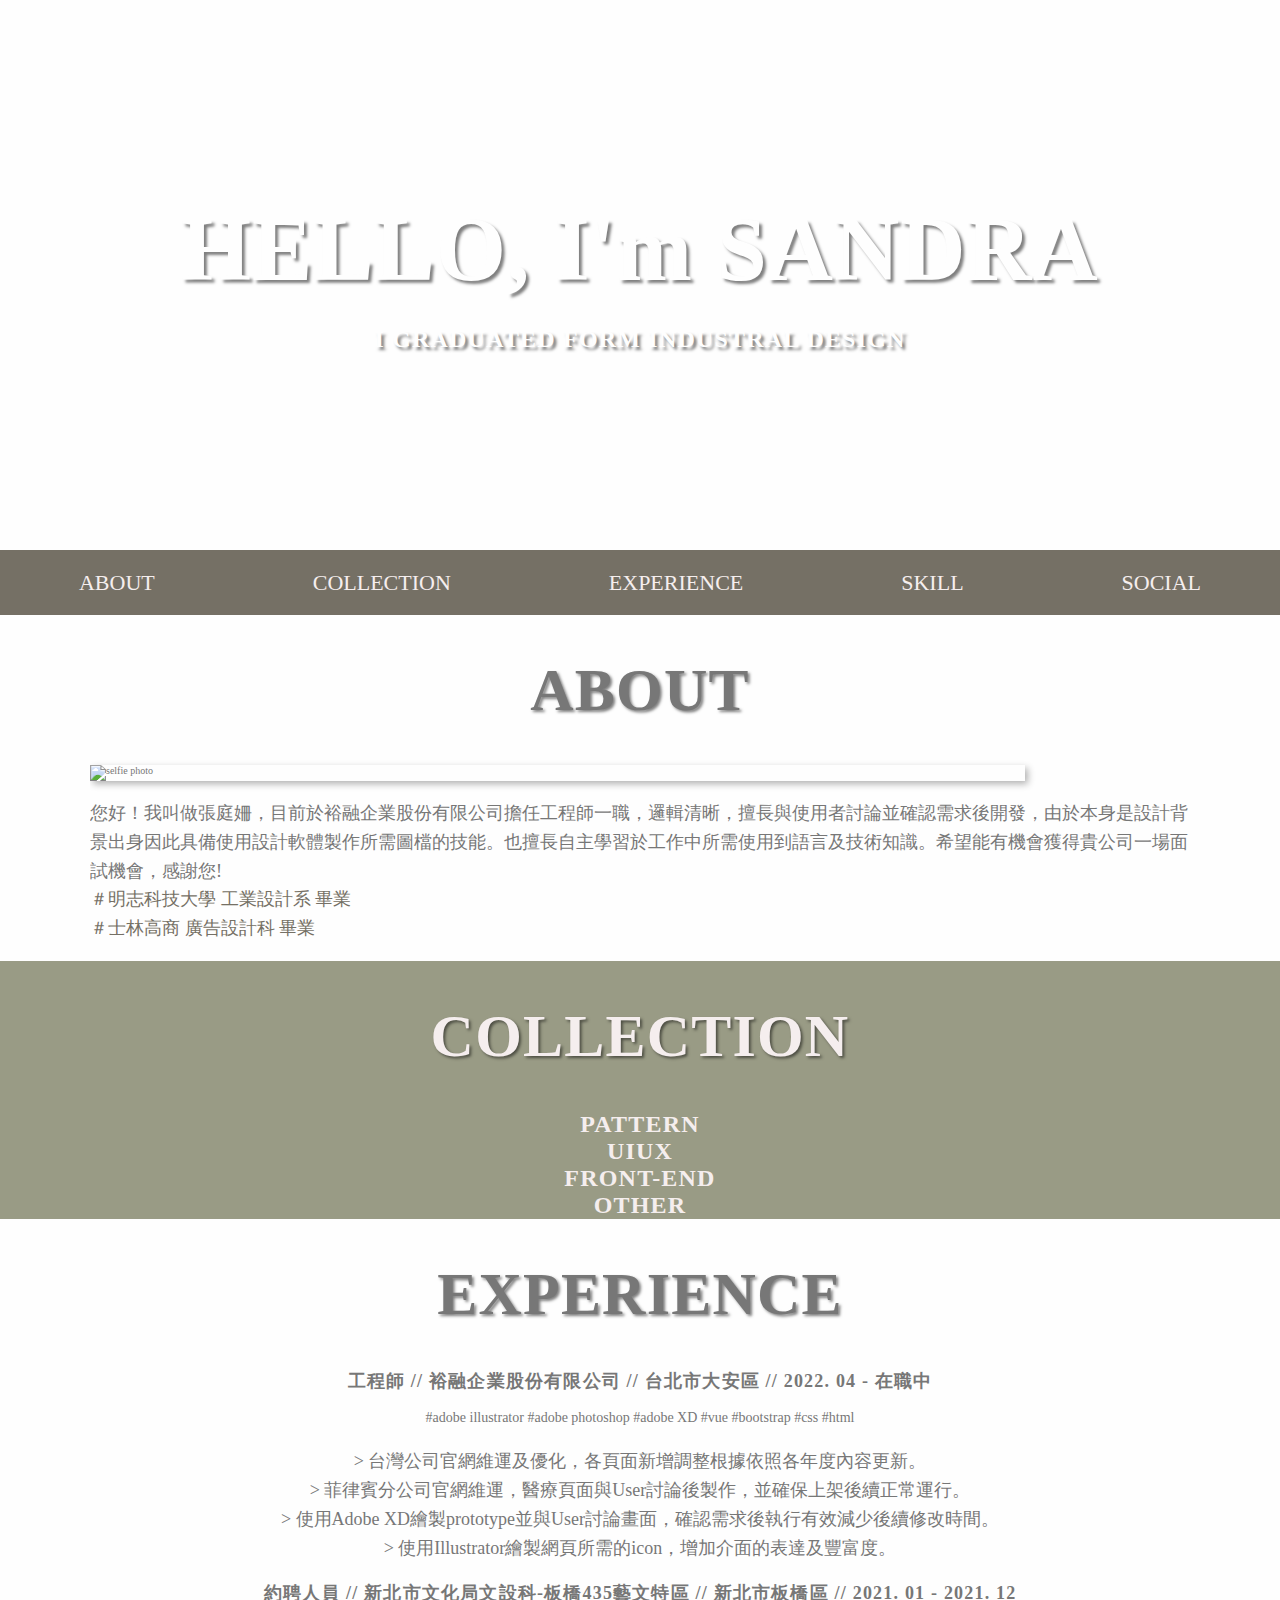
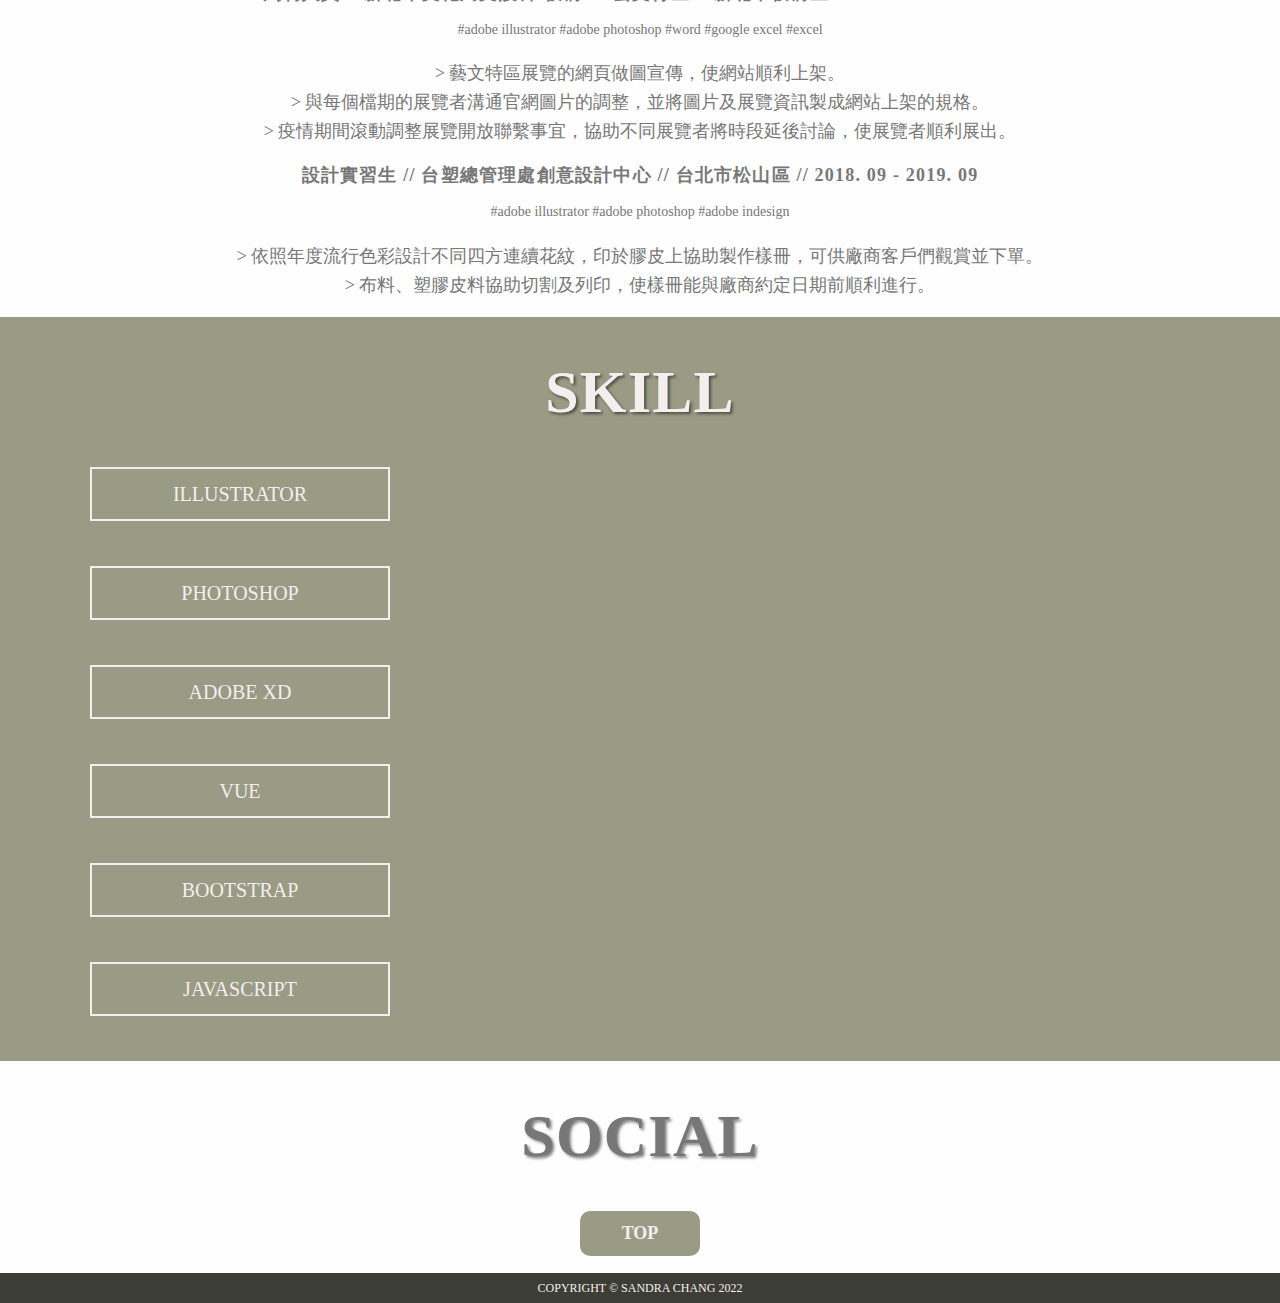
==== index.html @ c82c9b37 "調整collection區塊，把原本的圖改為fontawesome。" ====
<!DOCTYPE html>
<html lang="en">

<head>
	<meta charset="UTF-8">
	<meta name="viewport" content="width=device-width, initial-scale=1.0, maximum-scale=1.0, user-scalable=0">
	<title>SANDRA'S PORTFOLIO</title>
	<!-- BOOTSTRAP CDN CSS -->
	<link href="https://cdn.jsdelivr.net/npm/bootstrap@5.1.1/dist/css/bootstrap.min.css" rel="stylesheet"
		integrity="sha384-F3w7mX95PdgyTmZZMECAngseQB83DfGTowi0iMjiWaeVhAn4FJkqJByhZMI3AhiU" crossorigin="anonymous">
	<link rel="stylesheet" href="CSS/style1.css">
	<link rel="stylesheet" href="CSS/rwd.css">
	<!-- fontawesome cdn -->
	<link rel="stylesheet" href="https://cdnjs.cloudflare.com/ajax/libs/font-awesome/6.4.2/css/all.min.css" integrity="sha512-z3gLpd7yknf1YoNbCzqRKc4qyor8gaKU1qmn+CShxbuBusANI9QpRohGBreCFkKxLhei6S9CQXFEbbKuqLg0DA==" crossorigin="anonymous" referrerpolicy="no-referrer" />
</head>

<body>
	<div class="wrapper">

		<!----------- 主視覺 --------------------------------->

		<header id="top">
			<!-- <div class="main"> -->
			<!-- tododel -->
			<h1>HELLO, I'm SANDRA</h1>
			<h3 class="text-center">I GRADUATED FORM INDUSTRAL DESIGN</h3>
			<!-- </div>			 -->
			<!-- tododel -->
		</header>

		<!-----------主選單--------------------------------->

		<div class="sel">
			<div class="container">
				<!-- 移出class="main" -->
				<ul class="row g-2">
					<li class="btn1 col-12 col-md-4 col-lg-2" style="margin-top: 0;"><a href="#about">ABOUT</a></li>
					<li class="btn2 col-12 col-md-4 col-lg-2" style="margin-top: 0;"><a href="#collection">COLLECTION</a></li>
					<li class="btn3 col-12 col-md-4 col-lg-2" style="margin-top: 0;"><a href="#experience">EXPERIENCE</a></li>
					<li class="btn4 col-12 col-md-4 col-lg-2" style="margin-top: 0;"><a href="#skill">SKILL</a></li>
					<li class="btn5 col-12 col-md-4 col-lg-2" style="margin-top: 0;"><a href="#social">SOCIAL</a></li>
				</ul>
			</div>
		</div>
		<!-----------關於ABOUT------------------------------>

		<div class="about mb-5" id="about">
			<div class="main container">
				<!-- 移出class="main" -->
				<h2>ABOUT</h2>
				<div class="row g-5 mb-5">
					<!-- aboutbottom -->
					<img class="col-12 col-sm-4 mx-auto" src="img/S__2539626.jpg" alt="selfie photo">
					<p class="col-12 col-sm-8">
						您好！我叫做張庭姍，目前於裕融企業股份有限公司擔任工程師一職，邏輯清晰，擅長與使用者討論並確認需求後開發，由於本身是設計背景出身因此具備使用設計軟體製作所需圖檔的技能。也擅長自主學習於工作中所需使用到語言及技術知識。希望能有機會獲得貴公司一場面試機會，感謝您!
						</br>
						<a href="https://id.mcut.edu.tw/" target="_blank">
							＃明志科技大學 工業設計系 畢業
						</a>
						</br>
						<a href="http://home.slhs.tp.edu.tw/adv/index.html" target="_blank">
							＃士林高商 廣告設計科 畢業
						</a>
					</p>


				</div>

			</div>
		</div>

		<!-------------作品們COLLECTION---------------------->
		<div class="collection pb-5" id="collection">
			<div class="main container">
				<!-- 移出class="main" -->
				<h2>COLLECTION</h2>	

				<div class="row row-cols-1 row-cols-md-2 row-cols-lg-4 g-5 mb-5">
					<div class="col">
						<a class="card" style="background-color:rgba(255, 255, 255, .2);border-radius:10px;">
							<!-- <img class="m-3" src="img/pattern1.jpg" alt=""> -->
							<i class="fa-solid fa-chess-board text-center m-5 align-item-center" style="font-size:65px; color:#fff;"></i>
							<h3 class="mb-3">PATTERN</h3>
						</a>
					</div>
					<div class="col">
						<a class="card" style="background-color:rgba(255, 255, 255, .2);border-radius:10px;">
							<!-- <img class="m-3" src="img/pattern1.jpg" alt=""> -->
							<i class="fa-solid fa-mobile-screen text-center m-5 align-item-center" style="font-size:65px; color:#fff;"></i>
							<h3 class="mb-3">UIUX</h3>
						</a>
					</div>
					<div class="col">
						<a class="card" style="background-color:rgba(255, 255, 255, .2);border-radius:10px;">
							<!-- <img class="m-3" src="img/pattern1.jpg" alt=""> -->
							<i class="fa-solid fa-pager text-center m-5 align-item-center" style="font-size:65px; color:#fff;"></i>
							<h3 class="mb-3">FRONT-END</h3>
						</a>
					</div>
					<div class="col">
						<a class="card" style="background-color:rgba(255, 255, 255, .2);border-radius:10px;">
							<!-- <img class="m-3" src="img/新秀_1.png" alt=""> -->
							<i class="text-center m-5 align-item-center fa-regular fa-object-group" style="font-size:65px; color:#fff;"></i>
							<h3 class="mb-3">OTHER</h3>
						</a>
					</div>
				</div>

				<!-- <ul>
					<a href="javascript:;">
						<li>
							<img src="img/pattern1.jpg" alt="">
							<h3>PATTERN</h3>
						</li>
					</a>
					<a href="javascript:;">
						<li>
							<img src="img/P1030646.png" alt="">
							<h3>SKETCH</h3>
						</li>
					</a>
					<a href="javascript:;">
						<li>
							<img src="img/P1030665.png" alt="">
							<h3>COLOURED</h3>
						</li>
					</a>
					<a href="javascript:;">
						<li>
							<img src="img/新秀_1.png" alt="">
							<h3>PROJECT</h3>
						</li>
					</a>

				</ul> -->
			</div>
		</div>



		<!-----------經歷EXPERINCE------------------------->
		<div class="experience mb-5" id="experience">
			<div class="main container">
				<!-- 移出class="main" -->
				<h2>EXPERIENCE</h2>
				<div class="exbottom text-center">

					<div>

						<h4>
							工程師 // 裕融企業股份有限公司 // 台北市大安區 // 2022. 04 - 在職中
						</h4>
						<p class="remark">
							#adobe illustrator #adobe photoshop #adobe XD #vue #bootstrap #css #html
						</p>
						<p>
							> 台灣公司官網維運及優化，各頁面新增調整根據依照各年度內容更新。</br>
							> 菲律賓分公司官網維運，醫療頁面與User討論後製作，並確保上架後續正常運行。</br>
							> 使用Adobe XD繪製prototype並與User討論畫面，確認需求後執行有效減少後續修改時間。</br>
							> 使用Illustrator繪製網頁所需的icon，增加介面的表達及豐富度。
						</p>
					</div>

					<div class="mt-5">
						<h4>
							約聘人員 // 新北市文化局文設科-板橋435藝文特區 // 新北市板橋區 // 2021. 01 - 2021. 12
						</h4>
						<p class="remark">
							#adobe illustrator #adobe photoshop #word #google excel #excel
						</p>
						<p>
							> 藝文特區展覽的網頁做圖宣傳，使網站順利上架。</br>
							> 與每個檔期的展覽者溝通官網圖片的調整，並將圖片及展覽資訊製成網站上架的規格。</br>
							> 疫情期間滾動調整展覽開放聯繫事宜，協助不同展覽者將時段延後討論，使展覽者順利展出。
						</p>
					</div>


					<div class="my-5">
						<h4>
							設計實習生 // 台塑總管理處創意設計中心 // 台北市松山區 // 2018. 09 - 2019. 09
						</h4>
						<p class="remark">
							#adobe illustrator #adobe photoshop #adobe indesign
						</p>
						<p>
							> 依照年度流行色彩設計不同四方連續花紋，印於膠皮上協助製作樣冊，可供廠商客戶們觀賞並下單。</br>
							> 布料、塑膠皮料協助切割及列印，使樣冊能與廠商約定日期前順利進行。
						</p>
					</div>
				</div>
			</div>
		</div>

		<!------------我會的技能SKILL------------------------>
		<div class="skill pb-5" id="skill">
			<div class="main container">
				<!-- 移出class="main" -->
				<h2>SKILL</h2>
				<div class="sk-list">	
					<ul class="row g-3 justify-content-around">
						<li class="col-12 col-md-4">ILLUSTRATOR</li>
						<li class="col-12 col-md-4">PHOTOSHOP</li>
						<li class="col-12 col-md-4">ADOBE XD</li>
						<li class="col-12 col-md-4">VUE</li>
						<li class="col-12 col-md-4">BOOTSTRAP</li>
						<li class="col-12 col-md-4">JAVASCRIPT</li>
					</ul>
				</div>


			</div>
		</div>





		<!--------------社交軟體SOCIAL---------------------->

		<div class="social mb-5" id="social">
			<div class="main container">
				<!-- 移出class="main" -->
				<h2>SOCIAL</h2>
				<ul class="so-bottom g-5 mb-5 row justify-content-around">

					<li class="col-12 col-sm-3 text-center">
						<a href="https://www.facebook.com/sandra.purple.73/" target="_blank">
							<i class="fa-brands fa-square-facebook" style="color: #999b85;"></i>
						</a>
					</li>

					<li class="col-12 col-sm-3 text-center">
						<a href="https://www.instagram.com/sandra51333/" target="_blank">
							<i class="fa-brands fa-instagram" style="color: #999b85;"></i>
							<!-- <img src="img/social_2.png" alt=""> -->
						</a>
					</li>

					<li class="col-12 col-sm-3 text-center">
						<a href="mailto:sandra05213@gmail.com">
							<i class="fa-regular fa-envelope" style="color: #999b85;"></i>
							<!-- <img src="img/social_3.png" alt=""> -->
						</a>
					</li>

					<li class="col-12 col-sm-3 text-center">
						<a href="https://linevoom.line.me/user/_dZItlqM_UjEVSoOsZD8H_upPpyRnmAnRjmwOdS0?utm_medium=windows&utm_source=desktop&utm_campaign=Profile"
							target="_blank">
							<i class="fa-brands fa-line" style="color: #999b85;"></i>
							<!-- <img src="img/social_4.png" alt=""> -->
						</a>
					</li>

				</ul>


			</div>
		</div>

		<!--------------TOP------------------------------->

		<div class="top mb-5">
			<div class="container">
				<!-- 移出class="main" -->
				<a class="toTop" href="#top">TOP</a>
			</div>

		</div>


		<!--------------COPYRIGHT--------------------------->
		<footer>
			<p>COPYRIGHT © SANDRA CHANG 2022</p>
		</footer>






	</div>


	<!-------- javascript ------------------------------->
	<script src="JS/jquery-3.3.1.min.js"></script>
	<script src="JS/script.js"></script>
	<!-- BOOTSTRAP CDN JS -->
	<script src="https://cdn.jsdelivr.net/npm/bootstrap@5.1.1/dist/js/bootstrap.bundle.min.js"
		integrity="sha384-/bQdsTh/da6pkI1MST/rWKFNjaCP5gBSY4sEBT38Q/9RBh9AH40zEOg7Hlq2THRZ"
		crossorigin="anonymous"></script>






</body>

</html>
---- CSS/style1.css ----
@import url('reset.css');

/*-- Reset Code --*/
body { 
    padding: 0;
    margin: 0;
    background: #FFF;
	font-family: times new roman,'微軟正黑體';
    /* font-family: 'Montserrat', sans-serif; */
    /* font-family:  'Roboto';  */
    /* 'Noto Sans TC', 'sans-serif' */
}

body a {
    transition: 0.5s all;
    -webkit-transition: 0.5s all;
    -o-transition: 0.5s all;
    -ms-transition: 0.5s all;
    text-decoration: none;
}

body a:hover {
    text-decoration: none;
}

body a:focus, a:hover {
    text-decoration: none;
    outline:none;
}

input[type="button"], input[type="submit"], button.btn {
    -webkit-transition: 0.5s all;
    -moz-transition: 0.5s all;
    -o-transition: 0.5s all;
    -ms-transition: 0.5s all;
    transition: 0.5s all;
}

button[type="button"]:hover {
    background-color: var(--wordColor);
    color: white;
}

h1, h2, h3, h4, h5, h6 {
    margin: 0;
    padding: 0;
    /* font-family:'Roboto'; */
    /* font-family: 'Montserrat', sans-serif; */
    letter-spacing: 1.2px; 
    /* 'Noto Sans TC', sans-serif */
}

ul {
    margin: 0;
    padding: 0;
	list-style: none;  /* add */
}

label {
    margin: 0;
}

.text-center {
    text-align: center;
}

.hidden {
    visibility: hidden;
}

:root {
    --mainColor: #0087d7;
    --wordColor: #095d95;
    --lightColor: #c1e7ff;
    --darkColor: #0d2546;
    --dangerColor: #d70000;
}

/*-- //Reset-Code --*/

html{
	/* width: 100vw; */   /* tododel */
	/* height: 100vh; */  /* tododel */
	font-size: 62.5%;
}

body{
	background-color: #fefefe;
	position: relative;
	font-family: times new roman,'微軟正黑體';
	color: #777;      /*大部分文字的顏色*/
}

.main{
	width: 1100px;
	margin: 0 auto;
	overflow: hidden;
}

h2{
	line-height: 150px;
	font-size: 6.0rem;
	text-align: center;
	text-shadow: 2px 2px 3px rgba(0, 0, 0, .5);
	margin: 0 auto;
}

h3{
	font-size: 2.4rem;
}

p{
	font-size: 1.8rem;
	color: #777;
	line-height: 1.6;
}



/*---------主視覺---------------------------------*/
header{
	background-image: url(../img/header_1.jpg);
	background-size: cover;
	height: 550px;
	display: flex;
	flex-direction: column;
	font-family: inherit;
	color: #fefefe;
	text-shadow: 3px 3px 3px rgba(0, 0, 0, .5);
	justify-content: center;
  align-items: center;
}


header h1{
	font-size: 9.0rem;
	margin-bottom: 25px;
	text-align: center;
}


/*---------主選單---------------------------------*/
.sel{
	background-color: #757065;
	/* height: 65px; */
}

.sel ul{
	display: flex;
	flex-wrap: wrap;
	justify-content: center;
}

.sel li{
	flex-grow: 1;
}

.sel a{
	text-decoration: none;
	display: block;
	line-height: 65px;
	text-align: center;
	font-size: 2.2rem;
	color: #f5eeee;
}

.sel a:hover{
	background-color: #333;
	color: #999b84;
}

/*-----------關於ABOUT----------------------------*/
.about{
	flex-wrap: wrap;
	/* height: 550px; */  /* tododel*/
	display: flex;
	margin: 0 auto;	
}

.aboutbottom{
	display: flex;
	justify-content: center;
 	align-items: center;
}

.about img{
	max-width: 85%;
	display: block;
	box-shadow: 3px 3px 7px rgba(0, 0, 0, .3);
	padding: 0;
}

/*  tododel */
/* .about p{         
	margin-left: 60px;     
} */

.about a{
	text-decoration: none;
	color: #757065;
}

.about a:hover{
	color: #999b85;
}




/*-------------作品們COLLECTION------------------*/
.collection{
	/* height: 500px; */  /* tododel */
	background-color: #999B85;
	overflow: hidden;
	color: #f5eeee;
	margin: 0 auto;
	display: flex;
}

.collection ul{
	display: flex;
	/*flex-wrap: wrap;*/
	justify-content: center;
	padding-top: 20px;
	margin: 0 auto;
}

.collection a{
	text-decoration: none;
}

.collection a:hover{
	opacity: 60%;
	text-shadow:  3px 3px 3px rgba(0, 0, 0, .5);;
}



.collection li{
	margin-right: 10px;
	/*background-color: rgba(245, 238, 238, 0.3);*/
}

.collection img{
	display: block;
	/* width: 230px; */    /* tododel */ 
	/* height: 165px; */   /* tododel */
	/* margin-bottom: 40px; */   /* tododel */
	/* border: 5px solid rgba(245, 238, 238, 0.3); */   /* tododel */
}

.collection h3{
	text-align: center;
	color: #f5eeee;
}

/*-----------經歷EXPERINCE-----------------------*/
.experience{
	/* height: 550px; */    /* tododel */
	margin: 0 auto;
	display: flex;
}

.exbottom{
	margin: 0 auto;
	/*display: flex;*/
	/*justify-content: center;*/
  /*align-items: center;*/
}

.exbottom h4{
	font-size: 1.8rem;
	font-weight: bold;
}

.remark {
	font-size: 1.4rem;
}

.exbottom p{} 





/*------------我會的技能SKILL----------------------*/
.skill{
	justify-content: center;
	background-color: #999b85;
	margin: 0 auto;
	display: flex;
}

.skill h2{
	color: #f5eeee;
}

.sk-list ul{
	margin: 0 auto;
	/* display: flex; */
	/* width: 1000px; */
	/* flex-wrap: wrap; */
	/* justify-content: space-between; */
}

.sk-list li{
	margin-bottom: 45px;
	width: 300px;
	line-height: 50px;
	box-sizing: border-box;
	border: 2px solid #f5eeee;
	color: #f5eeee;
	text-align: center;
	text-decoration: none;
	font-size: 2.0rem;
}


/*--------------社交軟體SOCIAL-------------------*/
.social{
	/* height: 300px; */  	/* tododel */
	display: flex;
	margin: 0 auto;
	position: relative;
	/*flex-direction: column;*/
}



.so-bottom{
	margin-bottom: 120px;
	margin: 0 auto;
	display: flex;
	align-content: center;
	justify-content: center;
}

.so-bottom li{
	/* flex-grow: 1; */    /* tododel */
}

.so-bottom a{
	/*position: bottom center;*/
	text-align: center;
	flex-grow: 1;
	/* margin-left: 110px; */   /*tododel */
	/*display: block;*/
	/*float: left;*/
	transition: all 1s;
}

.so-bottom i:hover{
	transform: scale(1.1);
}



.so-bottom i{
	/* width: 60px; */
	font-size:70px;
	transition: all .5s;
}



/*--------------TOP buttom---------------------------------*/
.top{
	height: 50px;
	display: block;
	margin: 0 auto;
}

.toTop{
	text-decoration: none;
	display: flex;
	justify-content: center;
	align-content: center;
	width: 120px;
	height: 45px;
	background-color: #999b85;
	color:  #f5eeee;
	text-align: center;
	line-height: 45px;
	margin: 0px auto;
	border-radius: 10px;
	font-size: 18px;
	font-weight: bold;
}

.toTop:hover{
	background-color: #333;
	color: #999b85;
}



/*--------------COPYRIGHT---------------------------*/
footer{
	background-color: #3C3D35;
	height: 30px;
	margin: 0 auto;
}

footer p{
	font-size: 12px;
	color: #f5eeee;
	text-align: center;
	line-height: 30px;
}




/*----------------RWD--------------------------------*/
---- CSS/rwd.css ----
/*------------------螢幕寬度小於820px時-----------------------*/

@media screen and (max-width: 820px){

	html{
		font-size: 50%;
	}

	header h1{

	}


}
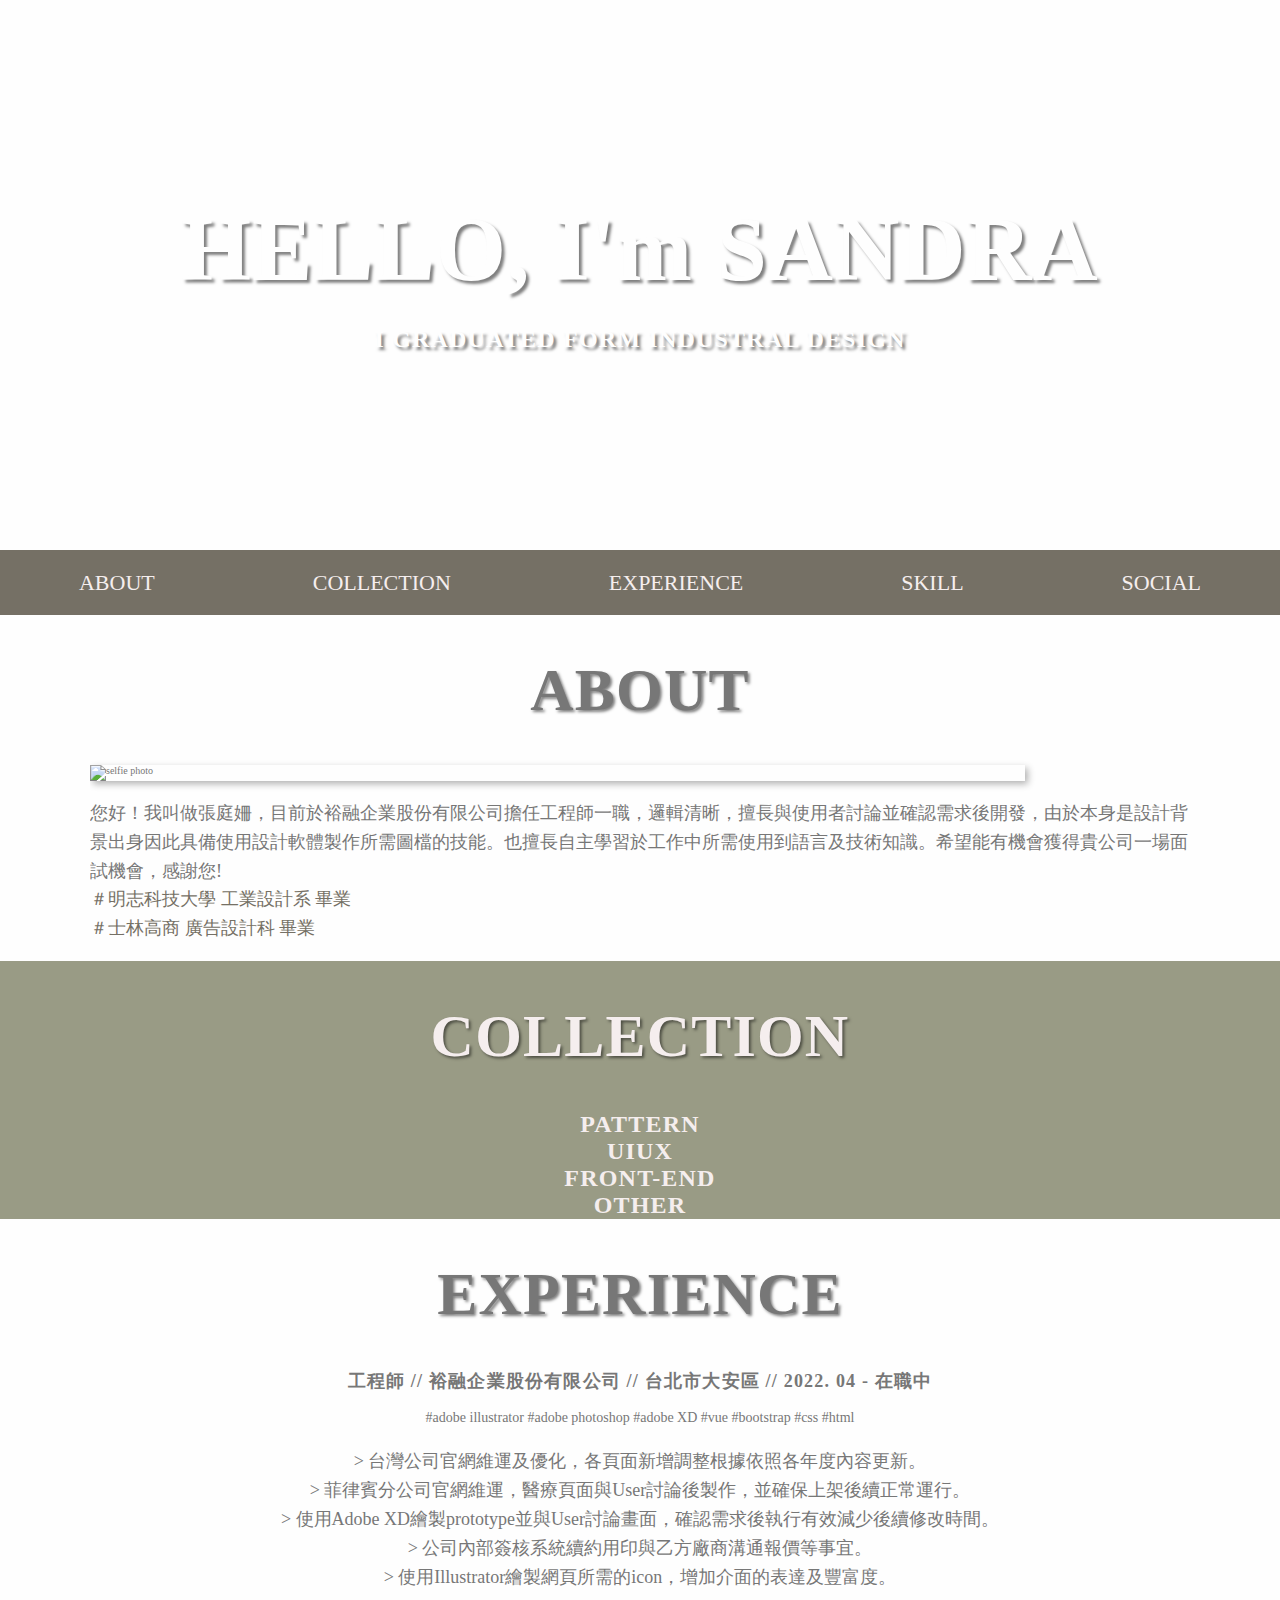
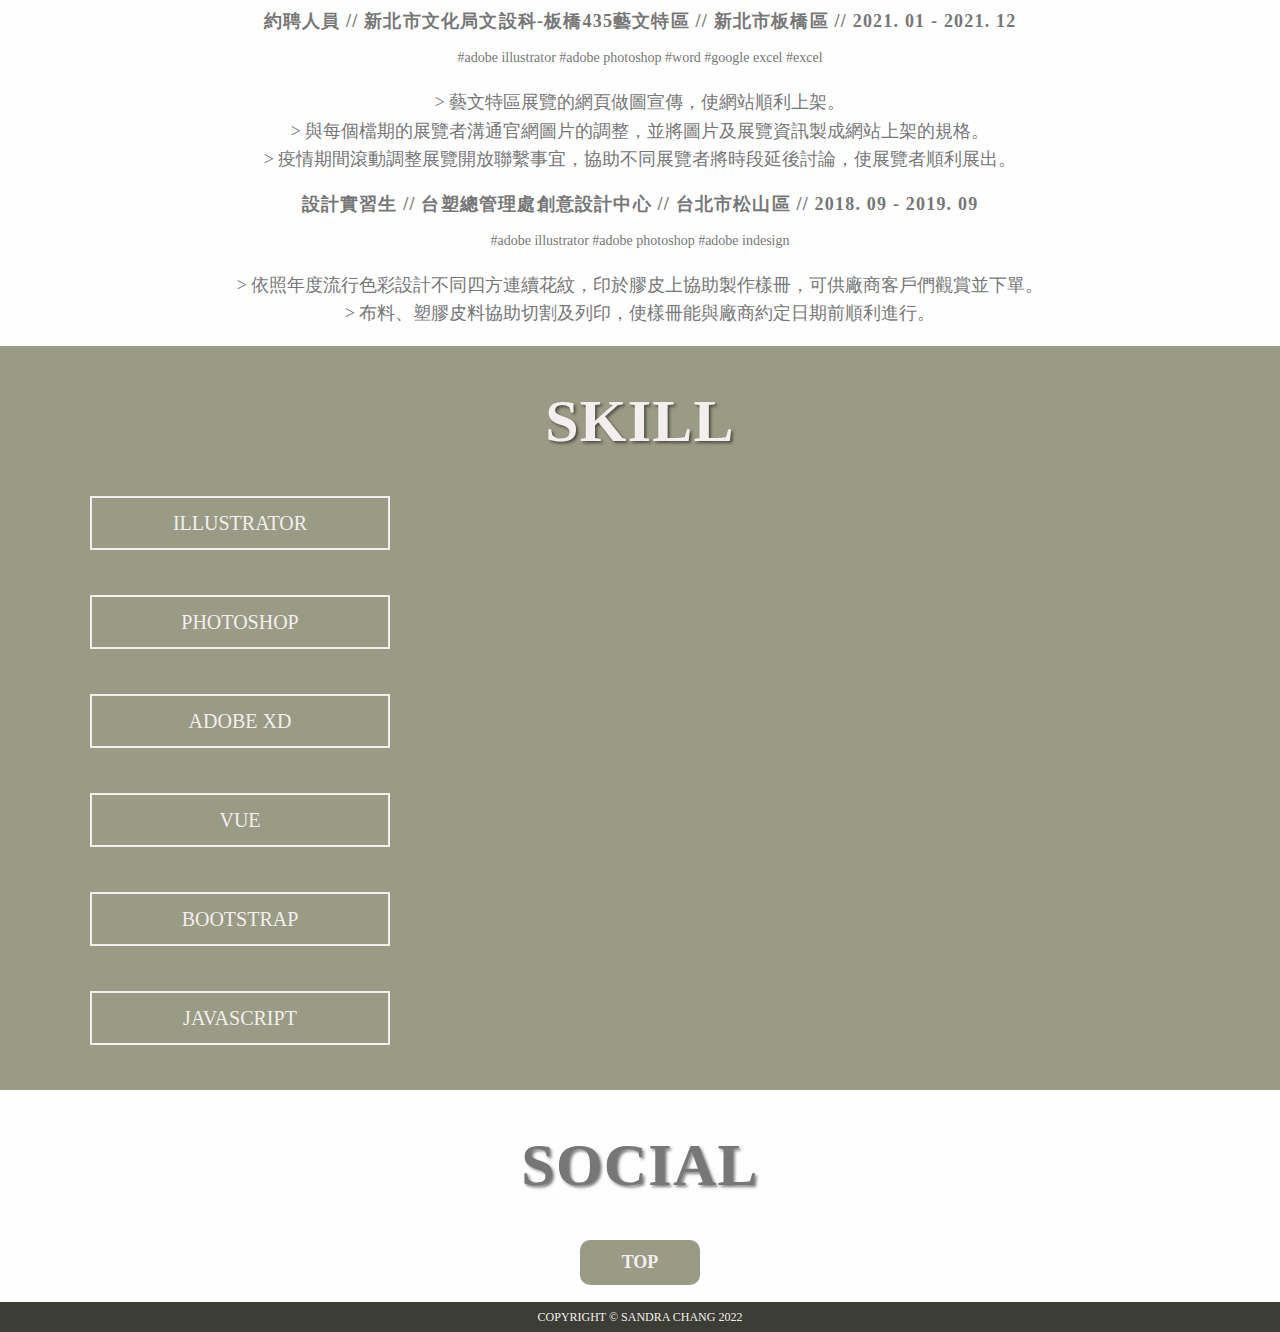
==== commit 4b0b2ec7: "新增工作經驗區塊文字。" ====
--- a/index.html
+++ b/index.html
@@ -157,6 +157,7 @@
 							> 台灣公司官網維運及優化，各頁面新增調整根據依照各年度內容更新。</br>
 							> 菲律賓分公司官網維運，醫療頁面與User討論後製作，並確保上架後續正常運行。</br>
 							> 使用Adobe XD繪製prototype並與User討論畫面，確認需求後執行有效減少後續修改時間。</br>
+							> 公司內部簽核系統續約用印與乙方廠商溝通報價等事宜。</br>
 							> 使用Illustrator繪製網頁所需的icon，增加介面的表達及豐富度。
 						</p>
 					</div>
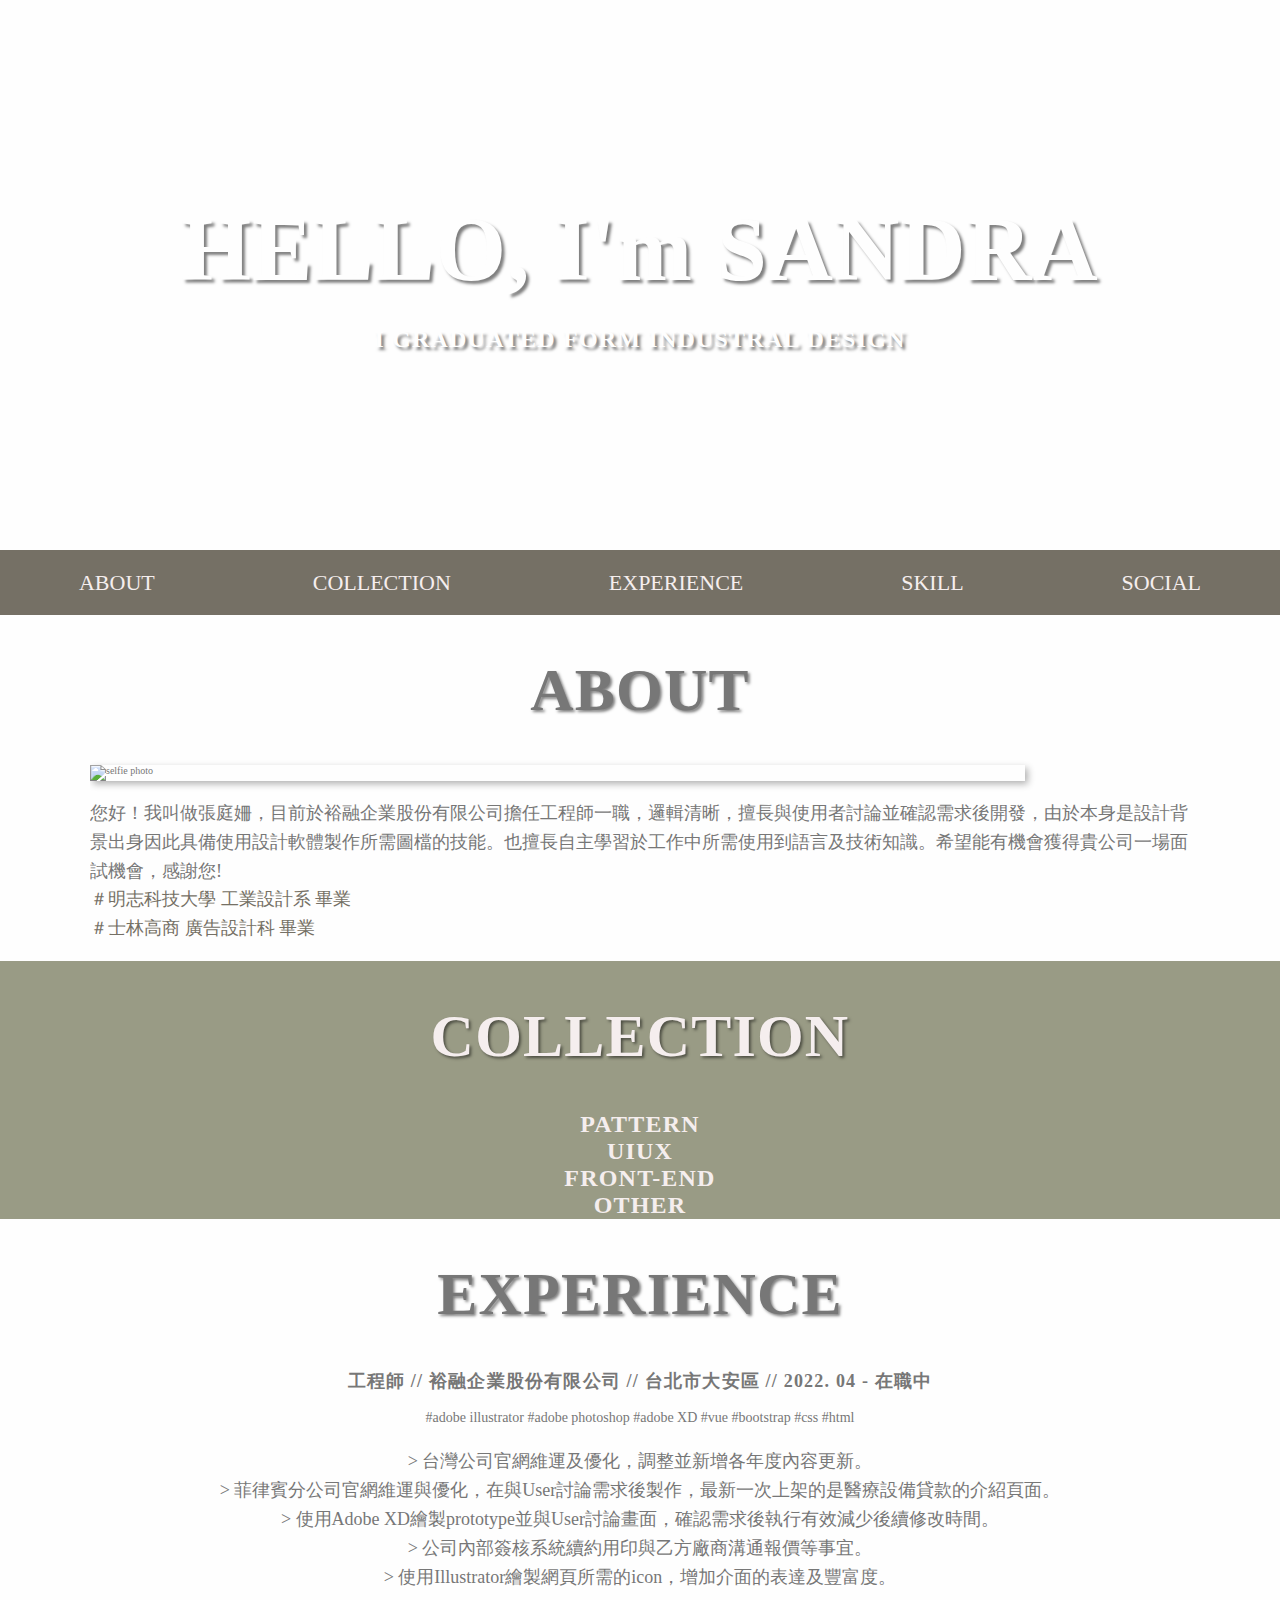
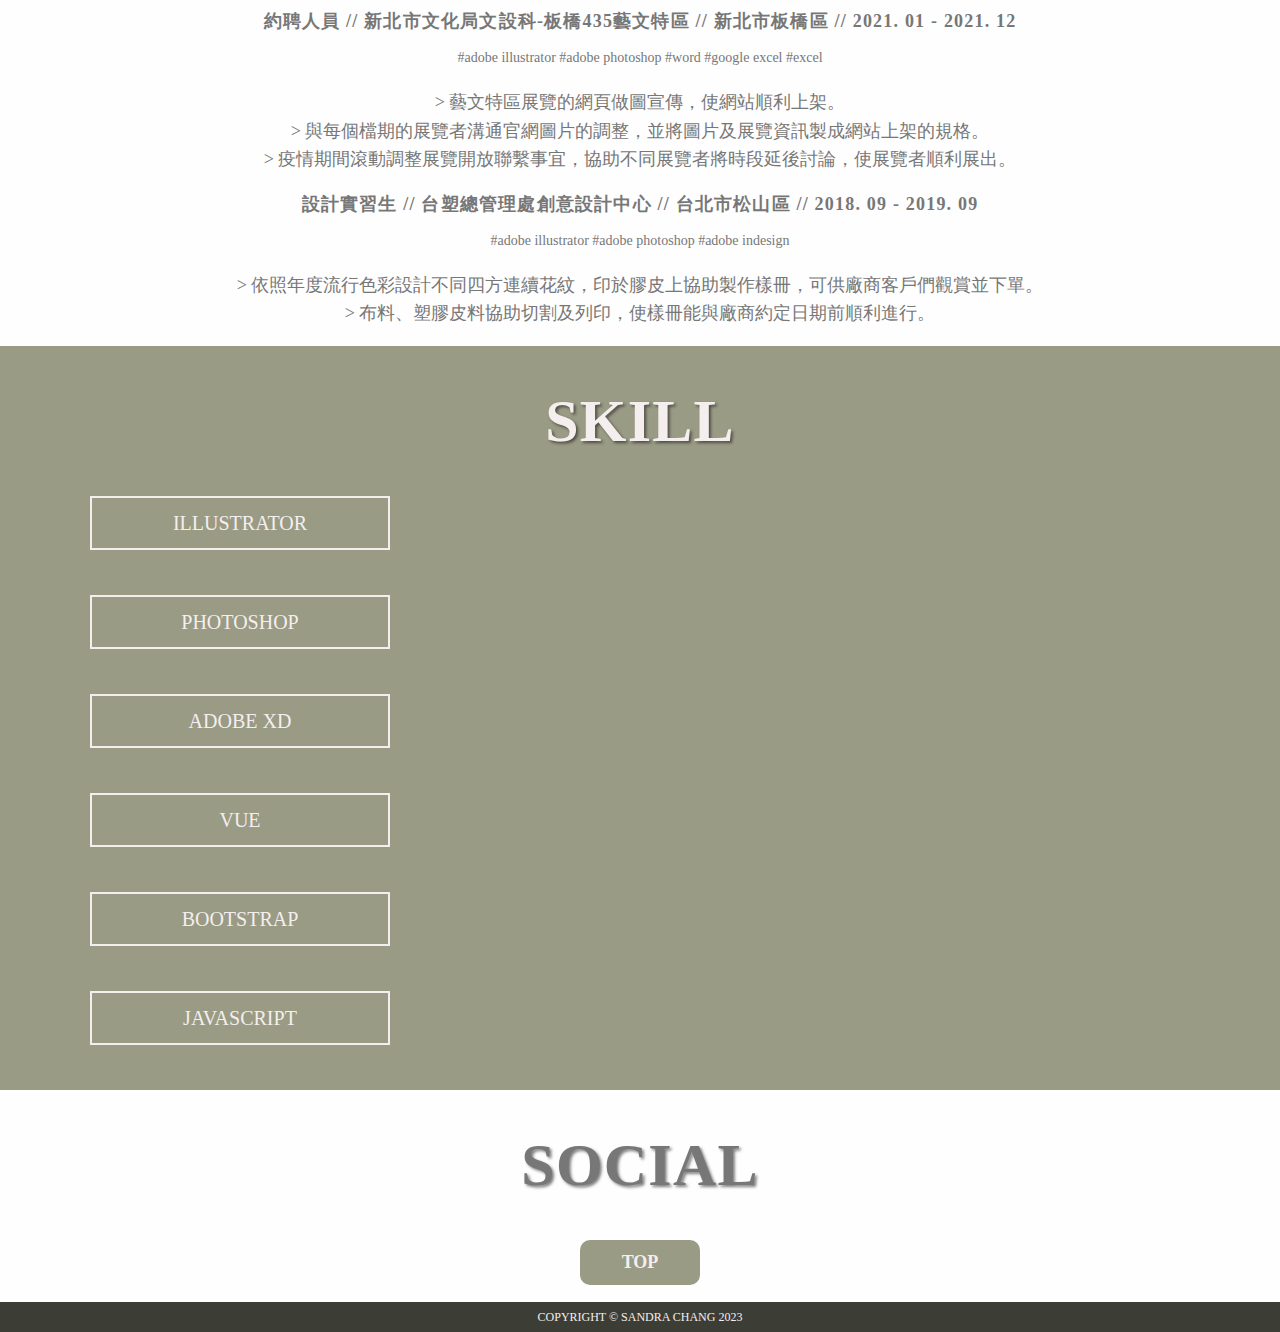
==== commit 0a754d26: "調整工作經歷區塊。" ====
--- a/index.html
+++ b/index.html
@@ -4,7 +4,7 @@
 <head>
 	<meta charset="UTF-8">
 	<meta name="viewport" content="width=device-width, initial-scale=1.0, maximum-scale=1.0, user-scalable=0">
-	<title>SANDRA'S PORTFOLIO</title>
+	<title>ｚ</title>
 	<!-- BOOTSTRAP CDN CSS -->
 	<link href="https://cdn.jsdelivr.net/npm/bootstrap@5.1.1/dist/css/bootstrap.min.css" rel="stylesheet"
 		integrity="sha384-F3w7mX95PdgyTmZZMECAngseQB83DfGTowi0iMjiWaeVhAn4FJkqJByhZMI3AhiU" crossorigin="anonymous">
@@ -77,7 +77,7 @@
 
 				<div class="row row-cols-1 row-cols-md-2 row-cols-lg-4 g-5 mb-5">
 					<div class="col">
-						<a class="card" style="background-color:rgba(255, 255, 255, .2);border-radius:10px;">
+						<a class="card" href="./page/pattern.html" style="background-color:rgba(255, 255, 255, .2);border-radius:10px;">
 							<!-- <img class="m-3" src="img/pattern1.jpg" alt=""> -->
 							<i class="fa-solid fa-chess-board text-center m-5 align-item-center" style="font-size:65px; color:#fff;"></i>
 							<h3 class="mb-3">PATTERN</h3>
@@ -154,8 +154,8 @@
 							#adobe illustrator #adobe photoshop #adobe XD #vue #bootstrap #css #html
 						</p>
 						<p>
-							> 台灣公司官網維運及優化，各頁面新增調整根據依照各年度內容更新。</br>
-							> 菲律賓分公司官網維運，醫療頁面與User討論後製作，並確保上架後續正常運行。</br>
+							> 台灣公司官網維運及優化，調整並新增各年度內容更新。</br>
+							> 菲律賓分公司官網維運與優化，在與User討論需求後製作，最新一次上架的是醫療設備貸款的介紹頁面。</br>
 							> 使用Adobe XD繪製prototype並與User討論畫面，確認需求後執行有效減少後續修改時間。</br>
 							> 公司內部簽核系統續約用印與乙方廠商溝通報價等事宜。</br>
 							> 使用Illustrator繪製網頁所需的icon，增加介面的表達及豐富度。
@@ -246,7 +246,7 @@
 					</li>
 
 					<li class="col-12 col-sm-3 text-center">
-						<a href="https://linevoom.line.me/user/_dZItlqM_UjEVSoOsZD8H_upPpyRnmAnRjmwOdS0?utm_medium=windows&utm_source=desktop&utm_campaign=Profile"
+						<a href="https://line.me/ti/p/nODVJt2U-u"
 							target="_blank">
 							<i class="fa-brands fa-line" style="color: #999b85;"></i>
 							<!-- <img src="img/social_4.png" alt=""> -->
@@ -272,7 +272,7 @@
 
 		<!--------------COPYRIGHT--------------------------->
 		<footer>
-			<p>COPYRIGHT © SANDRA CHANG 2022</p>
+			<p>COPYRIGHT © SANDRA CHANG 2023</p>
 		</footer>
 
 
--- a/CSS/style1.css
+++ b/CSS/style1.css
@@ -69,10 +69,10 @@
 }
 
 :root {
-    --mainColor: #0087d7;
-    --wordColor: #095d95;
-    --lightColor: #c1e7ff;
-    --darkColor: #0d2546;
+    --mainColor: #999b85;
+    --wordColor: #808080;
+    --lightColor: #f5eeee;
+    --darkColor: #757065;
     --dangerColor: #d70000;
 }
 
@@ -231,7 +231,7 @@
 
 .collection a:hover{
 	opacity: 60%;
-	text-shadow:  3px 3px 3px rgba(0, 0, 0, .5);;
+	text-shadow:  3px 3px 3px rgba(0, 0, 0, .5);
 }
 
 
@@ -277,7 +277,7 @@
 	font-size: 1.4rem;
 }
 
-.exbottom p{} 
+
 
 
 
@@ -318,11 +318,9 @@
 
 /*--------------社交軟體SOCIAL-------------------*/
 .social{
-	/* height: 300px; */  	/* tododel */
 	display: flex;
 	margin: 0 auto;
 	position: relative;
-	/*flex-direction: column;*/
 }
 
 
@@ -335,17 +333,11 @@
 	justify-content: center;
 }
 
-.so-bottom li{
-	/* flex-grow: 1; */    /* tododel */
-}
+
 
 .so-bottom a{
-	/*position: bottom center;*/
 	text-align: center;
 	flex-grow: 1;
-	/* margin-left: 110px; */   /*tododel */
-	/*display: block;*/
-	/*float: left;*/
 	transition: all 1s;
 }
 
@@ -356,7 +348,6 @@
 
 
 .so-bottom i{
-	/* width: 60px; */
 	font-size:70px;
 	transition: all .5s;
 }
@@ -409,7 +400,29 @@
 }
 
 
-
-
-/*----------------RWD--------------------------------*/
-
+/*================= PAGE PATTERN ===================*/
+
+.btn-back {
+	border: 2px solid rgba(245, 238, 238, 0.8);
+	width: 190px;
+	color: rgba(245, 238, 238, 0.8);
+	text-align: center;
+	line-height: 45px;
+	margin: 0px auto;
+	border-radius: 50px;
+	font-size: 18px;
+	font-weight: bold;
+	transition: all 1s;
+}
+
+.btn-back:hover {
+	text-shadow:  3px 3px 3px rgba(0, 0, 0, .5);
+	color: white;
+	border: 2px solid white;
+}
+
+
+
+
+
+
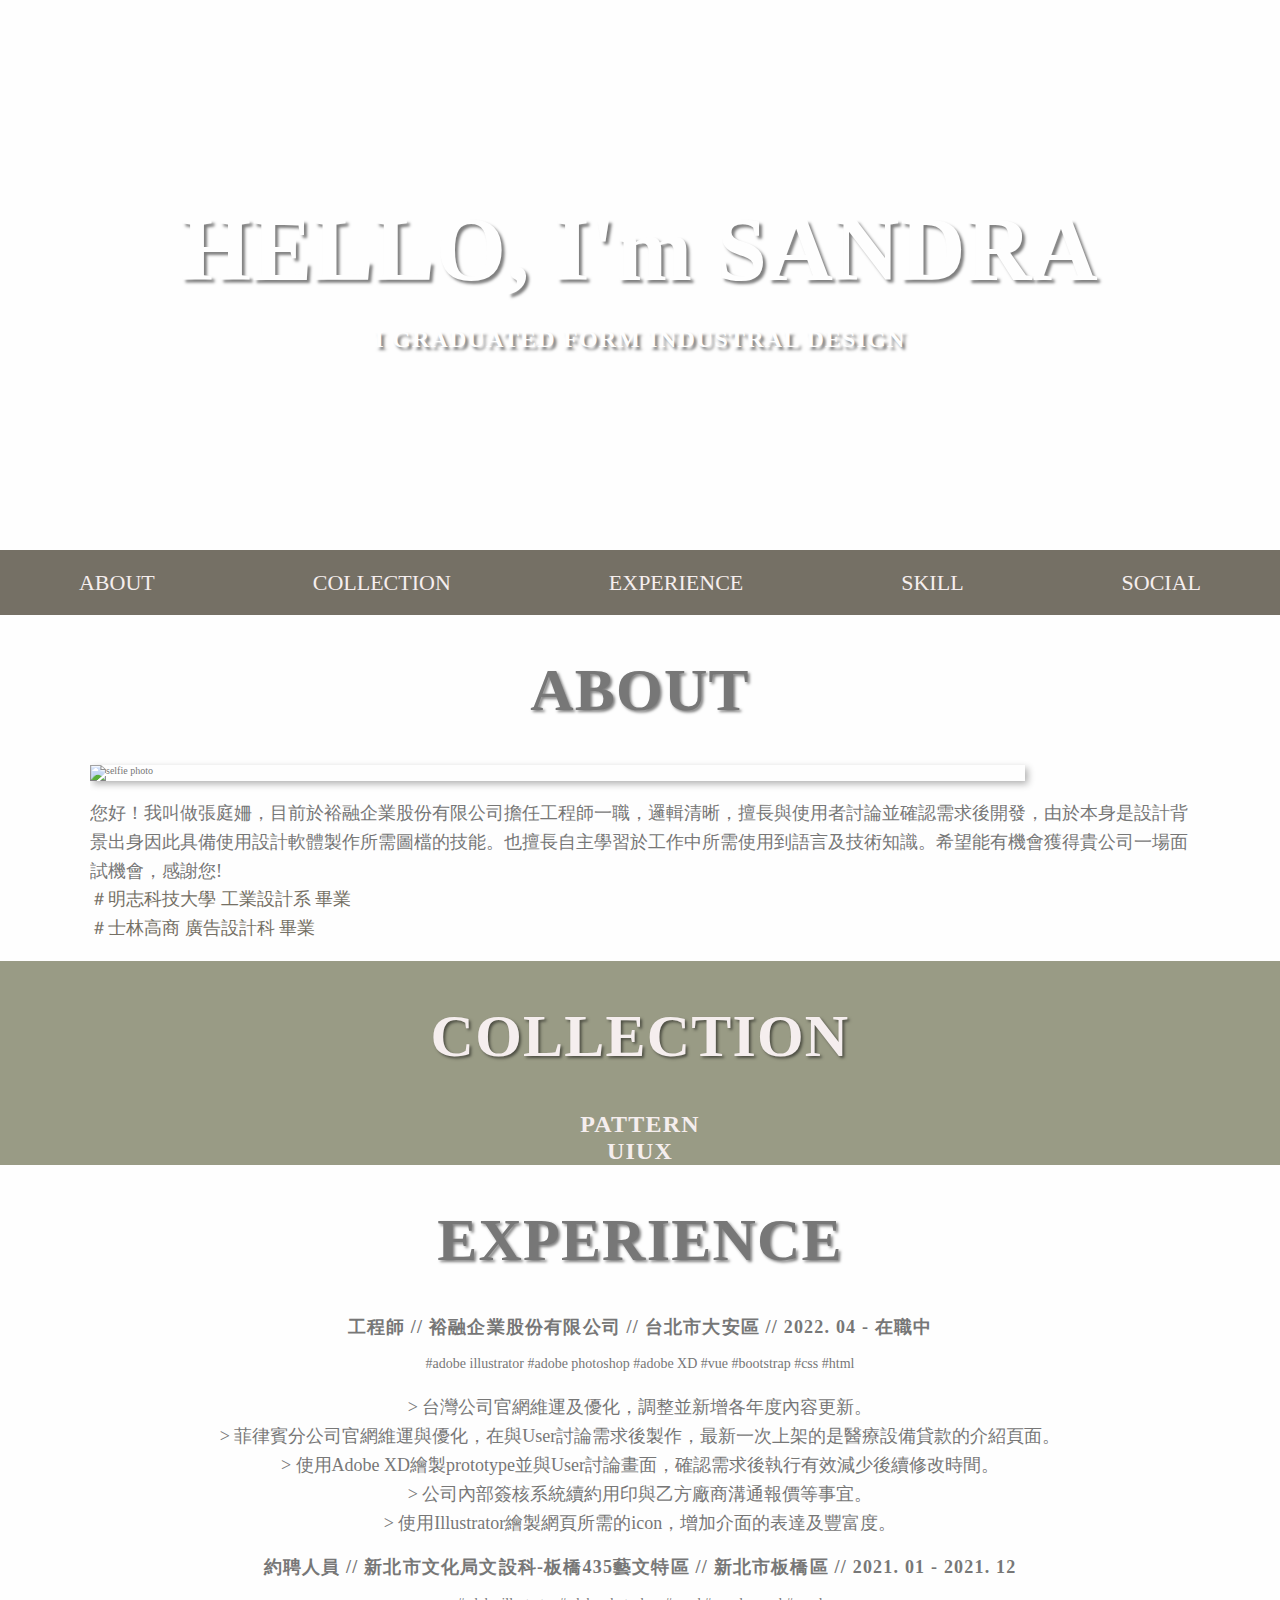
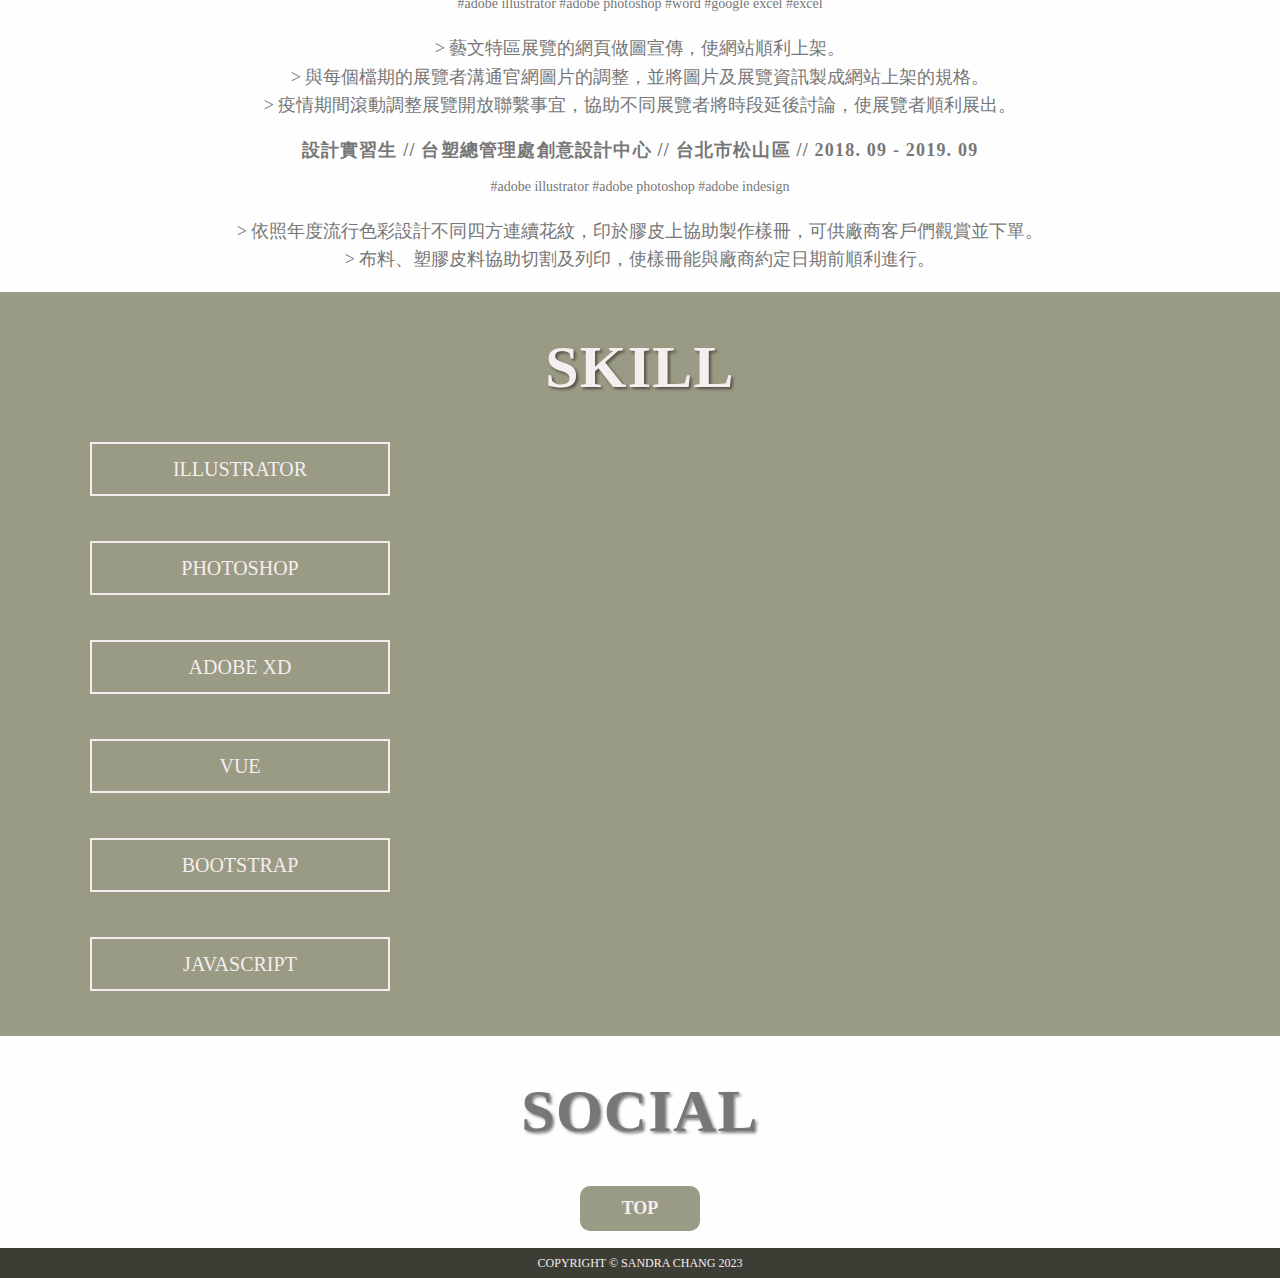
==== commit 54a2a91c: "調整UIUX作品頁。" ====
--- a/index.html
+++ b/index.html
@@ -4,7 +4,7 @@
 <head>
 	<meta charset="UTF-8">
 	<meta name="viewport" content="width=device-width, initial-scale=1.0, maximum-scale=1.0, user-scalable=0">
-	<title>ｚ</title>
+	<title>Sandra's Portfolio</title>
 	<!-- BOOTSTRAP CDN CSS -->
 	<link href="https://cdn.jsdelivr.net/npm/bootstrap@5.1.1/dist/css/bootstrap.min.css" rel="stylesheet"
 		integrity="sha384-F3w7mX95PdgyTmZZMECAngseQB83DfGTowi0iMjiWaeVhAn4FJkqJByhZMI3AhiU" crossorigin="anonymous">
@@ -75,35 +75,33 @@
 				<!-- 移出class="main" -->
 				<h2>COLLECTION</h2>	
 
-				<div class="row row-cols-1 row-cols-md-2 row-cols-lg-4 g-5 mb-5">
+				<div class="row row-cols-1 row-cols-md-2 row-cols-lg-2 g-5 mb-5">
 					<div class="col">
-						<a class="card" href="./page/pattern.html" style="background-color:rgba(255, 255, 255, .2);border-radius:10px;">
+						<a class="card" href="./page/pattern.html" style="background-color:rgba(255, 255, 255, .2);border-radius:10px;height:180px;">
 							<!-- <img class="m-3" src="img/pattern1.jpg" alt=""> -->
 							<i class="fa-solid fa-chess-board text-center m-5 align-item-center" style="font-size:65px; color:#fff;"></i>
 							<h3 class="mb-3">PATTERN</h3>
 						</a>
 					</div>
-					<div class="col">
-						<a class="card" style="background-color:rgba(255, 255, 255, .2);border-radius:10px;">
+					<div class="col w-50">
+						<a class="card" href="./page/uiux.html" style="background-color:rgba(255, 255, 255, .2);border-radius:10px;height:180px;">
 							<!-- <img class="m-3" src="img/pattern1.jpg" alt=""> -->
 							<i class="fa-solid fa-mobile-screen text-center m-5 align-item-center" style="font-size:65px; color:#fff;"></i>
 							<h3 class="mb-3">UIUX</h3>
 						</a>
 					</div>
+					<!-- <div class="col">
+						<a class="card" style="background-color:rgba(255, 255, 255, .2);border-radius:10px;">
+							<i class="fa-solid fa-pager text-center m-5 align-item-center" style="font-size:65px; color:#fff;"></i>
+							<h3 class="mb-3">FRONT-END</h3>
+						</a>
+					</div>
 					<div class="col">
 						<a class="card" style="background-color:rgba(255, 255, 255, .2);border-radius:10px;">
-							<!-- <img class="m-3" src="img/pattern1.jpg" alt=""> -->
-							<i class="fa-solid fa-pager text-center m-5 align-item-center" style="font-size:65px; color:#fff;"></i>
-							<h3 class="mb-3">FRONT-END</h3>
-						</a>
-					</div>
-					<div class="col">
-						<a class="card" style="background-color:rgba(255, 255, 255, .2);border-radius:10px;">
-							<!-- <img class="m-3" src="img/新秀_1.png" alt=""> -->
 							<i class="text-center m-5 align-item-center fa-regular fa-object-group" style="font-size:65px; color:#fff;"></i>
 							<h3 class="mb-3">OTHER</h3>
 						</a>
-					</div>
+					</div> -->
 				</div>
 
 				<!-- <ul>
